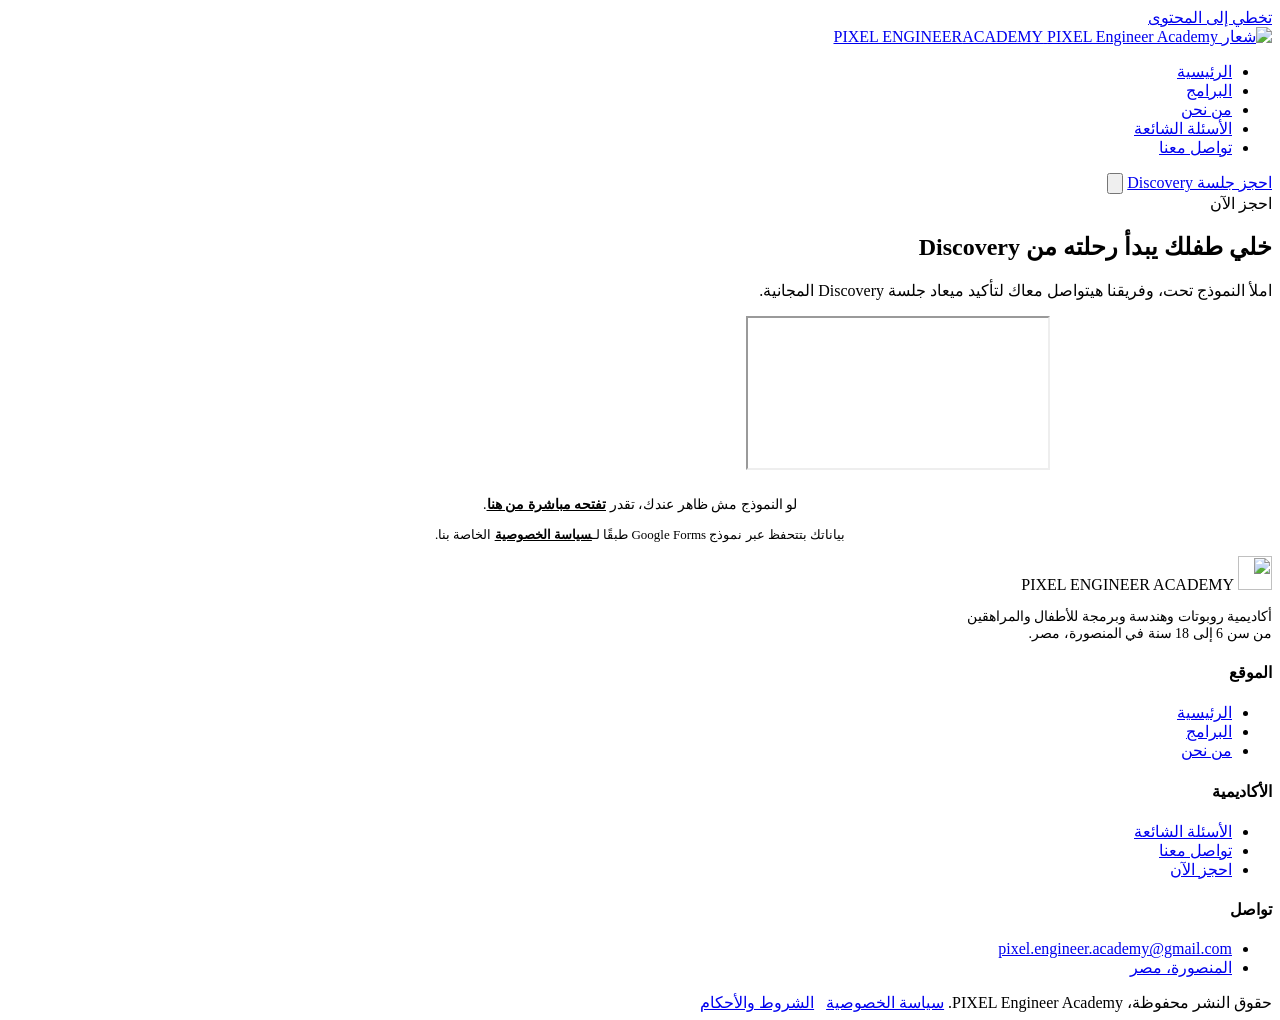
==== book.html @ c428e1cb "Add files via upload" ====
<!DOCTYPE html>
<html lang="ar" dir="rtl">
<head>
<meta charset="UTF-8">
<meta name="viewport" content="width=device-width, initial-scale=1.0">
<title>احجز الآن - PIXEL Engineer Academy</title>
<meta name="description" content="احجز جلسة Discovery المجانية لطفلك في PIXEL Engineer Academy، املأ نموذج الحجز مباشرة.">
<meta name="robots" content="index, follow">
<meta name="referrer" content="strict-origin-when-cross-origin">
<meta http-equiv="Content-Security-Policy" content="default-src 'self'; img-src 'self' data:; style-src 'self' 'unsafe-inline' https://fonts.googleapis.com; font-src https://fonts.gstatic.com; frame-src https://docs.google.com; script-src 'self'; base-uri 'self'; form-action 'self' https://docs.google.com;">
<link rel="icon" href="assets/favicon-32.png" sizes="32x32">
<link rel="icon" href="assets/favicon-16.png" sizes="16x16">
<link rel="apple-touch-icon" href="assets/apple-touch-icon.png">
<link rel="canonical" href="https://pixelengineeracademy.com/book.html">
<link rel="preconnect" href="https://fonts.googleapis.com">
<link rel="preconnect" href="https://fonts.gstatic.com" crossorigin>
<link href="https://fonts.googleapis.com/css2?family=Montserrat:wght@500;600;700;800&display=swap" rel="stylesheet">
<link rel="stylesheet" href="css/style.css">
</head>
<body>
<a href="#main" class="skip-link">تخطي إلى المحتوى</a>

<header class="site-header">
  <div class="wrap">
    <a href="index.html" class="brand">
      <img src="assets/icon.png" alt="شعار PIXEL Engineer Academy" width="40" height="40">
      <span class="brand-text">PIXEL ENGINEER<span>ACADEMY</span></span>
    </a>
    <nav class="main-nav" id="main-nav" aria-label="التنقل الرئيسي">
      <ul>
        <li><a href="index.html">الرئيسية</a></li>
        <li><a href="programs.html">البرامج</a></li>
        <li><a href="about.html">من نحن</a></li>
        <li><a href="faq.html">الأسئلة الشائعة</a></li>
        <li><a href="contact.html">تواصل معنا</a></li>
      </ul>
    </nav>
    <div class="header-cta">
      <a href="book.html" class="btn btn-primary">احجز جلسة Discovery</a>
      <button class="nav-toggle" id="navToggle" aria-label="فتح قائمة التنقل" aria-expanded="false" aria-controls="main-nav">
        <svg class="icon" viewBox="0 0 24 24" fill="none" stroke="currentColor" stroke-width="2" stroke-linecap="round"><path d="M3 6h18M3 12h18M3 18h18"/></svg>
      </button>
    </div>
  </div>
</header>

<main id="main">

  <section class="page-hero">
    <div class="wrap">
      <div class="eyebrow">احجز الآن</div>
      <h1>خلي طفلك يبدأ رحلته من Discovery</h1>
      <p class="lede">املأ النموذج تحت، وفريقنا هيتواصل معاك لتأكيد ميعاد جلسة Discovery المجانية.</p>
    </div>
  </section>

  <section>
    <div class="wrap">
      <div style="max-width:820px; margin:0 auto;">
        <div class="form-embed">
          <iframe src="https://docs.google.com/forms/d/e/1FAIpQLSd7KCntfMQ4mcDgL64rzO8yrDVRoMa7WD_x0ysvzUFFrhq-yg/viewform?embedded=true"
                  title="نموذج حجز جلسة Discovery، PIXEL Engineer Academy"
                  loading="lazy"
                  referrerpolicy="strict-origin-when-cross-origin">
            جارٍ تحميل النموذج
          </iframe>
        </div>
        <p style="text-align:center; margin-top:22px; color:var(--on-surface-variant); font-size:14px;">
          لو النموذج مش ظاهر عندك، تقدر <a href="https://docs.google.com/forms/d/e/1FAIpQLSd7KCntfMQ4mcDgL64rzO8yrDVRoMa7WD_x0ysvzUFFrhq-yg/viewform" target="_blank" rel="noopener noreferrer" style="color:var(--primary); font-weight:700;">تفتحه مباشرة من هنا</a>.
        </p>
        <p style="text-align:center; font-size:13px; color:var(--on-surface-variant);">
          بياناتك بتتحفظ عبر نموذج Google Forms طبقًا لـ<a href="privacy.html" style="color:var(--primary); font-weight:600;">سياسة الخصوصية</a> الخاصة بنا.
        </p>
      </div>
    </div>
  </section>

</main>

<footer class="site-footer">
  <div class="wrap">
    <div class="footer-grid">
      <div>
        <div class="footer-brand">
          <img src="assets/icon.png" alt="" width="34" height="34">
          <span>PIXEL ENGINEER ACADEMY</span>
        </div>
        <p style="max-width:320px; font-size:14px;">أكاديمية روبوتات وهندسة وبرمجة للأطفال والمراهقين من سن 6 إلى 18 سنة في المنصورة، مصر.</p>
      </div>
      <div>
        <h4>الموقع</h4>
        <ul>
          <li><a href="index.html">الرئيسية</a></li>
          <li><a href="programs.html">البرامج</a></li>
          <li><a href="about.html">من نحن</a></li>
        </ul>
      </div>
      <div>
        <h4>الأكاديمية</h4>
        <ul>
          <li><a href="faq.html">الأسئلة الشائعة</a></li>
          <li><a href="contact.html">تواصل معنا</a></li>
          <li><a href="book.html">احجز الآن</a></li>
        </ul>
      </div>
      <div>
        <h4>تواصل</h4>
        <ul>
          <li><a href="mailto:pixel.engineer.academy@gmail.com">pixel.engineer.academy@gmail.com</a></li>
          <li><a href="contact.html">المنصورة، مصر</a></li>
        </ul>
      </div>
    </div>
    <div class="footer-bottom">
      <span>حقوق النشر محفوظة، PIXEL Engineer Academy.</span>
      <span><a href="privacy.html">سياسة الخصوصية</a> &nbsp;&nbsp;<a href="terms.html">الشروط والأحكام</a></span>
    </div>
  </div>
</footer>

<script src="js/main.js"></script>
</body>
</html>
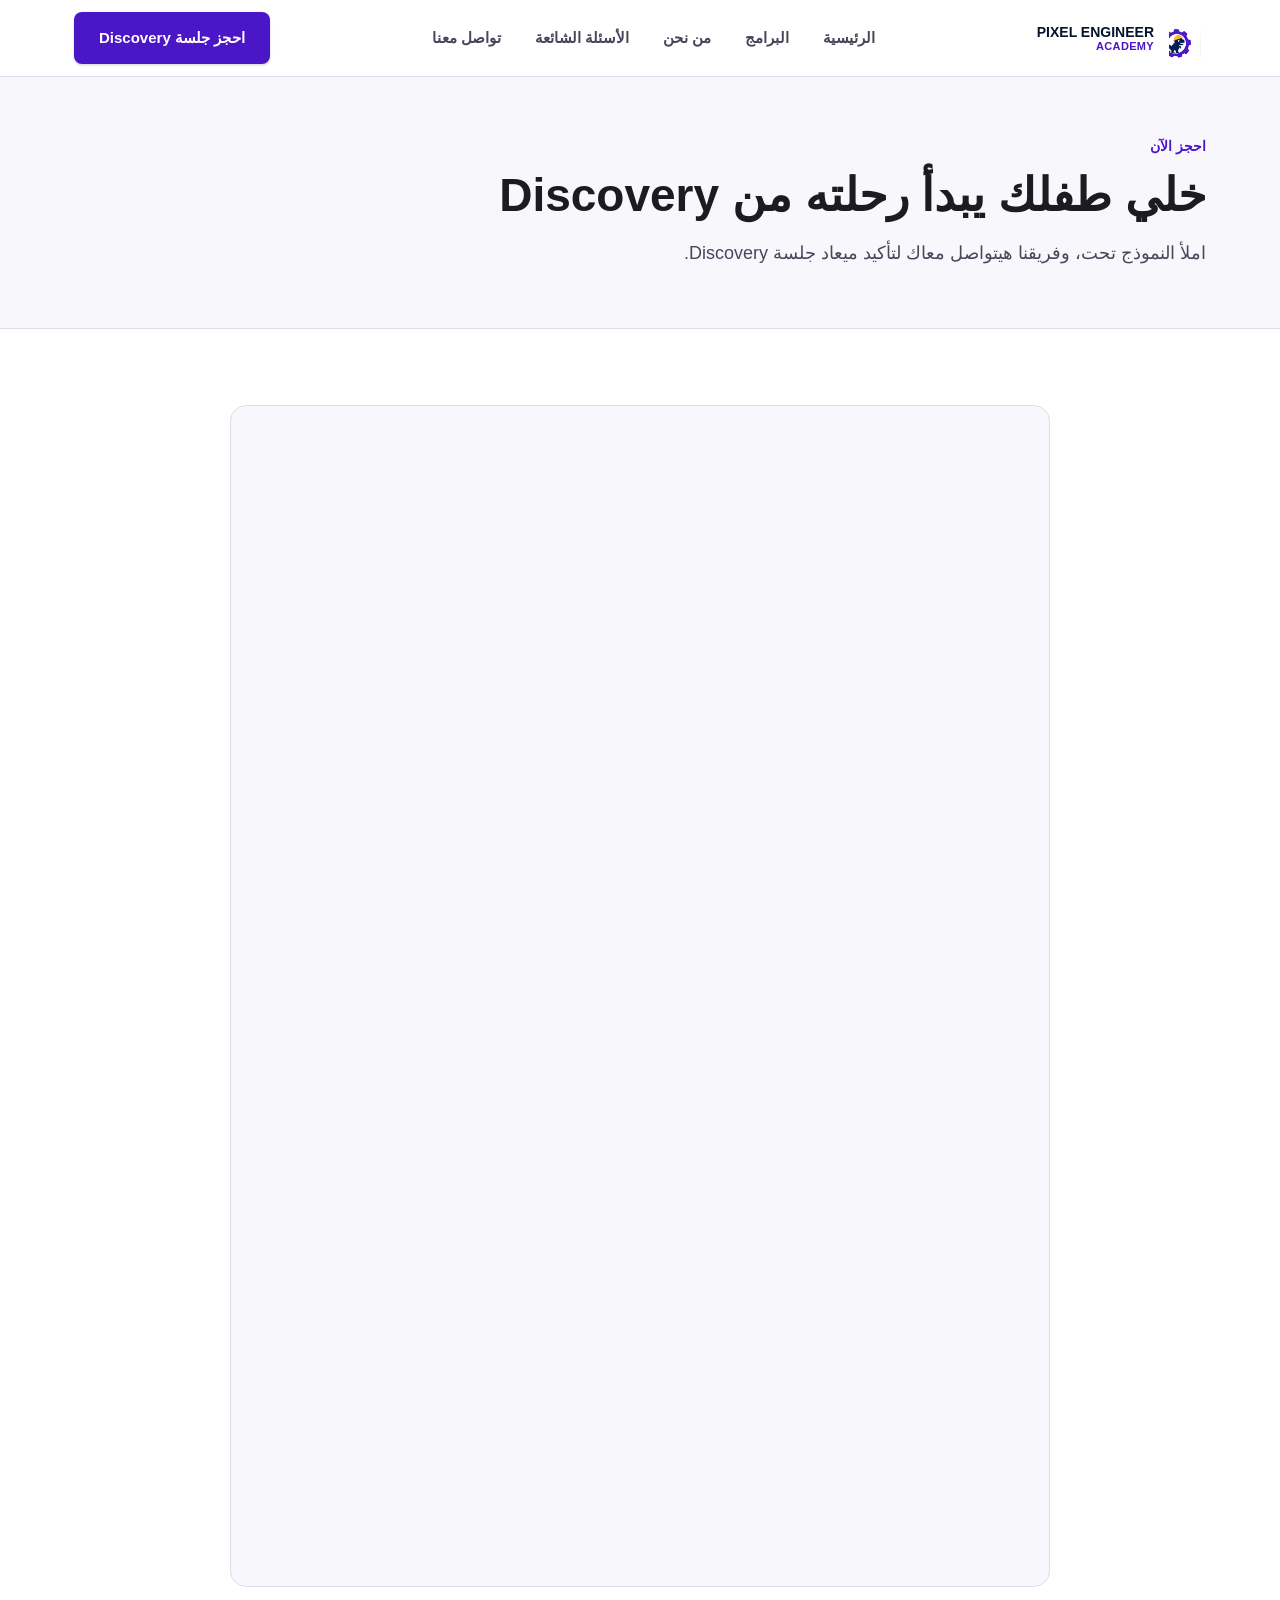
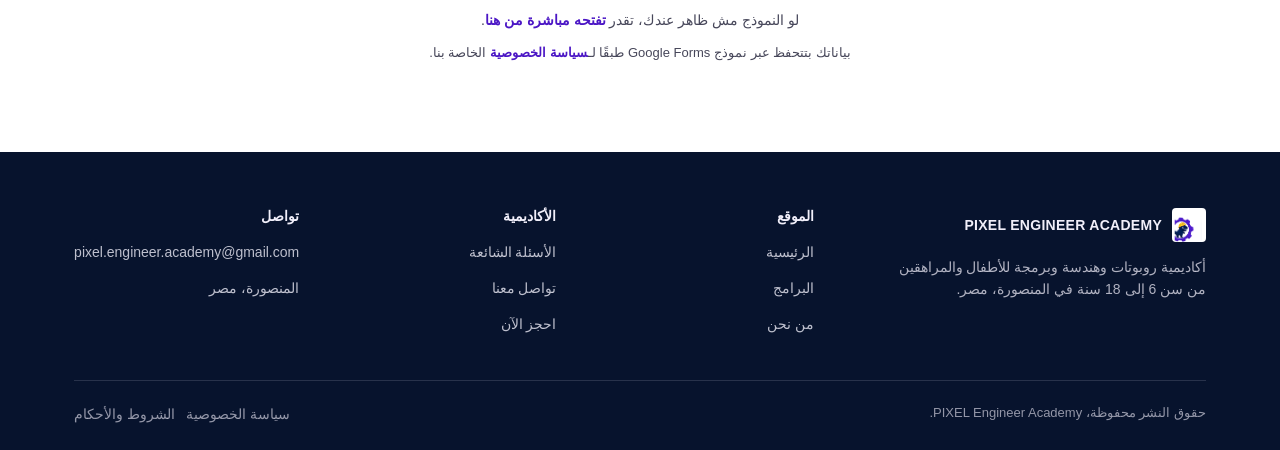
==== commit 661140f8: "Update book.html" ====
--- a/book.html
+++ b/book.html
@@ -4,7 +4,7 @@
 <meta charset="UTF-8">
 <meta name="viewport" content="width=device-width, initial-scale=1.0">
 <title>احجز الآن - PIXEL Engineer Academy</title>
-<meta name="description" content="احجز جلسة Discovery المجانية لطفلك في PIXEL Engineer Academy، املأ نموذج الحجز مباشرة.">
+<meta name="description" content="احجز جلسة Discovery لطفلك في PIXEL Engineer Academy، املأ نموذج الحجز مباشرة.">
 <meta name="robots" content="index, follow">
 <meta name="referrer" content="strict-origin-when-cross-origin">
 <meta http-equiv="Content-Security-Policy" content="default-src 'self'; img-src 'self' data:; style-src 'self' 'unsafe-inline' https://fonts.googleapis.com; font-src https://fonts.gstatic.com; frame-src https://docs.google.com; script-src 'self'; base-uri 'self'; form-action 'self' https://docs.google.com;">
@@ -50,7 +50,7 @@
     <div class="wrap">
       <div class="eyebrow">احجز الآن</div>
       <h1>خلي طفلك يبدأ رحلته من Discovery</h1>
-      <p class="lede">املأ النموذج تحت، وفريقنا هيتواصل معاك لتأكيد ميعاد جلسة Discovery المجانية.</p>
+      <p class="lede">املأ النموذج تحت، وفريقنا هيتواصل معاك لتأكيد ميعاد جلسة Discovery.</p>
     </div>
   </section>
 
--- a/css/style.css
+++ b/css/style.css
@@ -0,0 +1,352 @@
+/* ==========================================================================
+   PIXEL Engineer Academy - Design system
+   Built on Material Design 3 roles (color, type, shape, elevation, state),
+   mapped onto the PIXEL brand palette. Buttons use MD3's "small" corner
+   token (8px) rather than the full/pill corner, by explicit client request.
+   ========================================================================== */
+
+:root{
+  /* ---- Color roles (MD3-style tokens, brand-derived) ---- */
+  --primary:            #4B16C5;
+  --on-primary:         #FFFFFF;
+  --primary-container:  #E9E0FA;
+  --on-primary-container:#2B0E73;
+
+  --secondary:          #3B4664;
+  --on-secondary:       #FFFFFF;
+  --secondary-container:#E3E6F1;
+  --on-secondary-container:#1B2440;
+
+  --tertiary:           #FFB800;
+  --on-tertiary:        #2A1D00;
+  --tertiary-container: #FFEEC2;
+  --on-tertiary-container:#3D2B00;
+
+  --surface:            #FFFFFF;
+  --surface-dim:        #EDEBF4;
+  --surface-container-low:  #F8F7FB;
+  --surface-container:      #F1EFF8;
+  --surface-container-high: #EAE7F3;
+  --on-surface:         #1B1B22;
+  --on-surface-variant: #47475A;
+  --outline:            #C9C6D6;
+  --outline-variant:    #DEDCE8;
+
+  --inverse-surface:    #07132D;
+  --inverse-on-surface: #F1EFFA;
+  --inverse-primary:    #C6B0F5;
+
+  --error:              #B3261E;
+  --on-error-container: #7A1912;
+  --error-container:    #FBE6E4;
+
+  /* ---- Shape tokens (MD3 shape scale; buttons use "small", not full) ---- */
+  --shape-xs: 4px;
+  --shape-sm: 8px;
+  --shape-md: 12px;
+  --shape-lg: 16px;
+  --shape-xl: 24px;
+
+  /* ---- Elevation (tonal, not heavy drop shadow) ---- */
+  --elev-1: 0 1px 2px rgba(7,19,45,0.10), 0 1px 3px 1px rgba(7,19,45,0.06);
+  --elev-2: 0 1px 2px rgba(7,19,45,0.12), 0 3px 6px 2px rgba(7,19,45,0.08);
+  --elev-3: 0 2px 6px rgba(7,19,45,0.14), 0 6px 12px 4px rgba(7,19,45,0.08);
+
+  /* ---- Type ---- */
+  --font: "Montserrat", "Segoe UI", sans-serif;
+  --max-w: 1180px;
+}
+
+*, *::before, *::after{ box-sizing:border-box; }
+html{ scroll-behavior:smooth; }
+@media (prefers-reduced-motion: reduce){
+  html{ scroll-behavior:auto; }
+  *, *::before, *::after{ animation-duration:0.01ms !important; animation-iteration-count:1 !important; transition-duration:0.01ms !important; }
+}
+
+body{
+  margin:0;
+  font-family:var(--font);
+  color:var(--on-surface);
+  background:var(--surface);
+  line-height:1.6;
+  -webkit-font-smoothing:antialiased;
+}
+
+img{ max-width:100%; display:block; }
+a{ color:inherit; text-decoration:none; }
+
+.wrap{ max-width:var(--max-w); margin-inline:auto; padding-inline:24px; }
+
+.skip-link{
+  position:absolute; right:-9999px; top:0; z-index:200;
+  background:var(--primary); color:var(--on-primary);
+  padding:12px 20px; border-radius:0 0 0 var(--shape-sm);
+}
+.skip-link:focus{ right:0; }
+
+:focus-visible{
+  outline:3px solid var(--primary);
+  outline-offset:2px;
+  border-radius:var(--shape-xs);
+}
+
+/* ---- Type scale ---- */
+h1,h2,h3,h4{ font-family:var(--font); color:var(--on-surface); margin:0 0 14px; font-weight:700; line-height:1.25; }
+h1{ font-size:clamp(30px,4.2vw,46px); }
+h2{ font-size:clamp(24px,3.1vw,32px); }
+h3{ font-size:19px; font-weight:600; }
+p{ margin:0 0 12px; color:var(--on-surface-variant); font-size:16px; }
+.lede{ font-size:18px; max-width:640px; }
+
+.eyebrow, .kicker{
+  display:inline-block; font-size:14px; font-weight:600; color:var(--primary);
+  margin-bottom:10px;
+}
+
+/* ==========================================================================
+   Header
+   ========================================================================== */
+.site-header{
+  position:sticky; top:0; z-index:100;
+  background:var(--surface);
+  border-bottom:1px solid var(--outline-variant);
+}
+.site-header .wrap{
+  display:flex; align-items:center; justify-content:space-between;
+  height:76px; gap:24px;
+}
+.brand{ display:flex; align-items:center; gap:12px; flex-shrink:0; }
+.brand img{ width:40px; height:40px; border-radius:var(--shape-sm); background:var(--surface-container-low); }
+.brand-text{ font-weight:800; font-size:14px; line-height:1.15; color:var(--inverse-surface); display:flex; flex-direction:column; }
+.brand-text span{ font-weight:600; font-size:11px; letter-spacing:0.03em; color:var(--primary); }
+
+.main-nav ul{ display:flex; gap:6px; list-style:none; margin:0; padding:0; }
+.main-nav a{
+  display:block; padding:10px 14px; border-radius:var(--shape-sm);
+  font-size:15px; font-weight:600; color:var(--on-surface-variant);
+  transition:background-color .15s ease, color .15s ease;
+}
+.main-nav a:hover{ background:var(--surface-container); color:var(--on-surface); }
+.main-nav a.active{ background:var(--primary-container); color:var(--on-primary-container); }
+
+.header-cta{ display:flex; align-items:center; gap:12px; }
+.nav-toggle{
+  display:none; width:44px; height:44px; border-radius:var(--shape-sm);
+  border:1px solid var(--outline-variant); background:var(--surface);
+  font-size:20px; line-height:1; cursor:pointer; color:var(--on-surface);
+}
+
+@media (max-width: 900px){
+  .main-nav{
+    position:absolute; inset-inline:0; top:76px;
+    background:var(--surface); border-bottom:1px solid var(--outline-variant);
+    display:none; padding:12px;
+  }
+  .main-nav.open{ display:block; }
+  .main-nav ul{ flex-direction:column; }
+  .nav-toggle{ display:inline-flex; align-items:center; justify-content:center; }
+  .header-cta .btn{ display:none; }
+}
+
+/* ==========================================================================
+   Buttons - MD3 roles, "small" (8px) corner per client request, no pill
+   ========================================================================== */
+.btn{
+  display:inline-flex; align-items:center; justify-content:center; gap:8px;
+  padding:13px 24px; border-radius:var(--shape-sm);
+  font-family:var(--font); font-weight:600; font-size:15px;
+  border:1px solid transparent; cursor:pointer;
+  transition:box-shadow .15s ease, background-color .15s ease, border-color .15s ease;
+  position:relative;
+}
+.btn-primary{ background:var(--primary); color:var(--on-primary); box-shadow:var(--elev-1); }
+.btn-primary:hover{ background:#3E10A6; box-shadow:var(--elev-2); }
+.btn-primary:active{ background:#340D8C; box-shadow:none; }
+
+.btn-outline-navy{ background:transparent; color:var(--inverse-surface); border-color:var(--outline); }
+.btn-outline-navy:hover{ background:var(--surface-container); border-color:var(--on-surface-variant); }
+
+.btn-ghost{ background:rgba(255,255,255,0.10); color:var(--on-primary); border-color:rgba(255,255,255,0.4); }
+.btn-ghost:hover{ background:rgba(255,255,255,0.18); }
+
+.icon{ width:20px; height:20px; flex-shrink:0; }
+
+/* ==========================================================================
+   Hero
+   ========================================================================== */
+.hero{
+  background:var(--inverse-surface);
+  padding:72px 0 84px;
+  position:relative;
+  overflow:hidden;
+}
+.pixel-scatter{ position:absolute; inset:0; pointer-events:none; }
+.pixel-scatter span{ position:absolute; border-radius:2px; }
+
+.grid-2{ display:grid; grid-template-columns:1fr 1fr; }
+@media (max-width:860px){
+  .grid-2{ grid-template-columns:1fr; }
+}
+
+.mascot-frame{ display:flex; align-items:center; justify-content:center; }
+.mascot-frame img{ width:100%; max-width:280px; }
+
+/* ==========================================================================
+   Sections
+   ========================================================================== */
+section{ padding:76px 0; }
+.section-alt{ background:var(--surface-container-low); }
+.section-head{ max-width:640px; margin-bottom:44px; }
+.section-head.center{ margin-inline:auto; text-align:center; }
+
+.page-hero{ background:var(--surface-container-low); padding:56px 0 48px; border-bottom:1px solid var(--outline-variant); }
+.page-hero h1{ max-width:760px; }
+
+/* ---- Journey track (Discovery -> Graduation) ---- */
+.track{ display:grid; grid-template-columns:repeat(5,1fr); gap:18px; align-items:stretch; }
+@media (max-width:980px){ .track{ grid-template-columns:repeat(2,1fr); } }
+@media (max-width:560px){ .track{ grid-template-columns:1fr; } }
+
+.track-step{
+  background:var(--surface); border:1px solid var(--outline-variant);
+  border-radius:var(--shape-lg); padding:22px 18px;
+}
+.track-step.is-final{ background:var(--primary-container); border-color:var(--primary-container); }
+.track-step .dot{
+  width:34px; height:34px; border-radius:var(--shape-sm);
+  background:var(--secondary-container); color:var(--on-secondary-container);
+  display:flex; align-items:center; justify-content:center;
+  font-weight:700; font-size:15px; margin-bottom:14px;
+}
+.track-step.is-final .dot{ background:var(--primary); color:var(--on-primary); }
+.track-step h3{ margin-bottom:6px; font-size:16px; }
+.track-step p{ font-size:14px; margin:0; }
+
+/* ---- Why PIXEL rows ---- */
+.why-item{ display:flex; gap:16px; align-items:flex-start; }
+.why-item .ico{
+  width:44px; height:44px; border-radius:var(--shape-sm); flex-shrink:0;
+  background:var(--tertiary-container); color:var(--on-tertiary-container);
+  display:flex; align-items:center; justify-content:center;
+}
+.why-item h3{ margin-bottom:4px; }
+.why-item p{ margin:0; font-size:15px; }
+
+/* ---- Feature cards / standards ---- */
+.grid-4{ display:grid; grid-template-columns:repeat(4,1fr); gap:18px; }
+@media (max-width:900px){ .grid-4{ grid-template-columns:repeat(2,1fr); } }
+@media (max-width:520px){ .grid-4{ grid-template-columns:1fr; } }
+
+.feature-card{
+  background:var(--surface); border:1px solid var(--outline-variant);
+  border-radius:var(--shape-lg); padding:24px 20px;
+}
+.feature-card .num{ font-weight:800; color:var(--primary); font-size:15px; margin-bottom:10px; }
+.feature-card h3{ font-size:16px; margin-bottom:6px; }
+.feature-card p{ font-size:14px; margin:0; }
+
+/* ---- Table ---- */
+.tbl{ width:100%; border-collapse:collapse; background:var(--surface); border-radius:var(--shape-lg); overflow:hidden; border:1px solid var(--outline-variant); }
+.tbl th, .tbl td{ padding:16px 18px; text-align:start; font-size:15px; }
+.tbl thead th{ background:var(--surface-container); color:var(--on-surface); font-weight:700; }
+.tbl tbody tr:not(:last-child) td{ border-bottom:1px solid var(--outline-variant); }
+.tbl tbody tr:hover{ background:var(--surface-container-low); }
+
+/* ---- CTA band ---- */
+.cta-band{
+  background:var(--primary); color:var(--on-primary);
+  border-radius:var(--shape-xl); padding:40px 44px;
+  display:flex; align-items:center; justify-content:space-between; gap:28px; flex-wrap:wrap;
+}
+.cta-band h2{ color:var(--on-primary); margin-bottom:6px; font-size:24px; }
+.cta-band p{ color:rgba(255,255,255,0.85); margin:0; }
+.cta-band .btn-primary{ background:var(--on-primary); color:var(--primary); }
+.cta-band .btn-primary:hover{ background:#F1EDFB; }
+
+/* ---- Program detail bands (Programs page) ---- */
+.level-band{
+  display:grid; grid-template-columns:260px 1fr; gap:36px;
+  padding:32px 0; border-bottom:1px solid var(--outline-variant);
+}
+@media (max-width:760px){ .level-band{ grid-template-columns:1fr; gap:14px; } }
+.level-side .tag{
+  display:inline-block; background:var(--secondary-container); color:var(--on-secondary-container);
+  font-size:13px; font-weight:700; padding:5px 12px; border-radius:var(--shape-sm); margin-bottom:10px;
+}
+.level-side h3{ margin:0; font-size:21px; }
+.pill-row{ display:flex; flex-wrap:wrap; gap:8px; margin-top:14px; }
+.pill{
+  background:var(--surface-container); border:1px solid var(--outline-variant);
+  border-radius:var(--shape-sm); padding:6px 12px; font-size:13px; font-weight:600; color:var(--on-surface-variant);
+}
+
+/* ---- Info cards (Contact page) ---- */
+.info-card{
+  display:flex; gap:16px; align-items:flex-start;
+  background:var(--surface); border:1px solid var(--outline-variant);
+  border-radius:var(--shape-lg); padding:22px;
+}
+.info-card .ico{
+  width:44px; height:44px; border-radius:var(--shape-sm); flex-shrink:0;
+  background:var(--primary-container); color:var(--on-primary-container);
+  display:flex; align-items:center; justify-content:center;
+}
+.info-card h3{ margin-bottom:4px; font-size:16px; }
+.info-card p{ margin:0; font-size:14px; }
+
+/* ---- FAQ accordion ---- */
+.faq-item{
+  background:var(--surface); border:1px solid var(--outline-variant);
+  border-radius:var(--shape-md); padding:6px 20px; margin-bottom:12px;
+}
+.faq-item summary{
+  cursor:pointer; padding:16px 0; font-weight:700; font-size:16px;
+  list-style:none; display:flex; align-items:center; justify-content:space-between;
+}
+.faq-item summary::-webkit-details-marker{ display:none; }
+.faq-item summary::after{
+  content:""; width:12px; height:12px; flex-shrink:0; margin-inline-start:16px;
+  border-inline-end:2px solid var(--on-surface-variant); border-block-end:2px solid var(--on-surface-variant);
+  transform:rotate(45deg); transition:transform .15s ease;
+}
+.faq-item[open] summary::after{ transform:rotate(225deg); }
+.faq-item .a{ padding-bottom:18px; margin:0; font-size:15px; }
+
+/* ---- Form embed ---- */
+.form-embed{
+  border:1px solid var(--outline-variant); border-radius:var(--shape-lg);
+  overflow:hidden; background:var(--surface-container-low);
+}
+.form-embed iframe{ width:100%; height:1180px; border:0; display:block; }
+
+/* ---- Legal pages ---- */
+.legal{ max-width:760px; }
+.legal h2{ margin-top:36px; font-size:20px; }
+.legal p, .legal li{ font-size:15px; }
+.legal ul{ padding-inline-start:22px; }
+.legal .updated{ font-size:14px; color:var(--on-surface-variant); margin-bottom:36px; }
+
+/* ==========================================================================
+   Footer
+   ========================================================================== */
+.site-footer{ background:var(--inverse-surface); color:var(--inverse-on-surface); padding:56px 0 24px; margin-top:0; }
+.footer-grid{ display:grid; grid-template-columns:1.6fr 1fr 1fr 1fr; gap:32px; }
+@media (max-width:760px){ .footer-grid{ grid-template-columns:1fr 1fr; } }
+@media (max-width:480px){ .footer-grid{ grid-template-columns:1fr; } }
+
+.footer-brand{ display:flex; align-items:center; gap:10px; margin-bottom:14px; }
+.footer-brand img{ width:34px; height:34px; border-radius:var(--shape-xs); background:var(--surface); }
+.footer-brand span{ font-weight:800; font-size:14px; letter-spacing:0.02em; }
+.site-footer p{ color:rgba(241,239,250,0.72); }
+.site-footer h4{ color:var(--inverse-on-surface); font-size:14px; margin-bottom:14px; }
+.site-footer ul{ list-style:none; margin:0; padding:0; display:flex; flex-direction:column; gap:10px; }
+.site-footer a{ color:rgba(241,239,250,0.78); font-size:14px; transition:color .15s ease; }
+.site-footer a:hover{ color:var(--tertiary); }
+.footer-bottom{
+  border-top:1px solid rgba(241,239,250,0.14); margin-top:44px; padding-top:22px;
+  display:flex; justify-content:space-between; flex-wrap:wrap; gap:12px;
+  font-size:13px; color:rgba(241,239,250,0.6);
+}
+.footer-bottom a{ color:rgba(241,239,250,0.6); }
+.footer-bottom a:hover{ color:var(--tertiary); }
